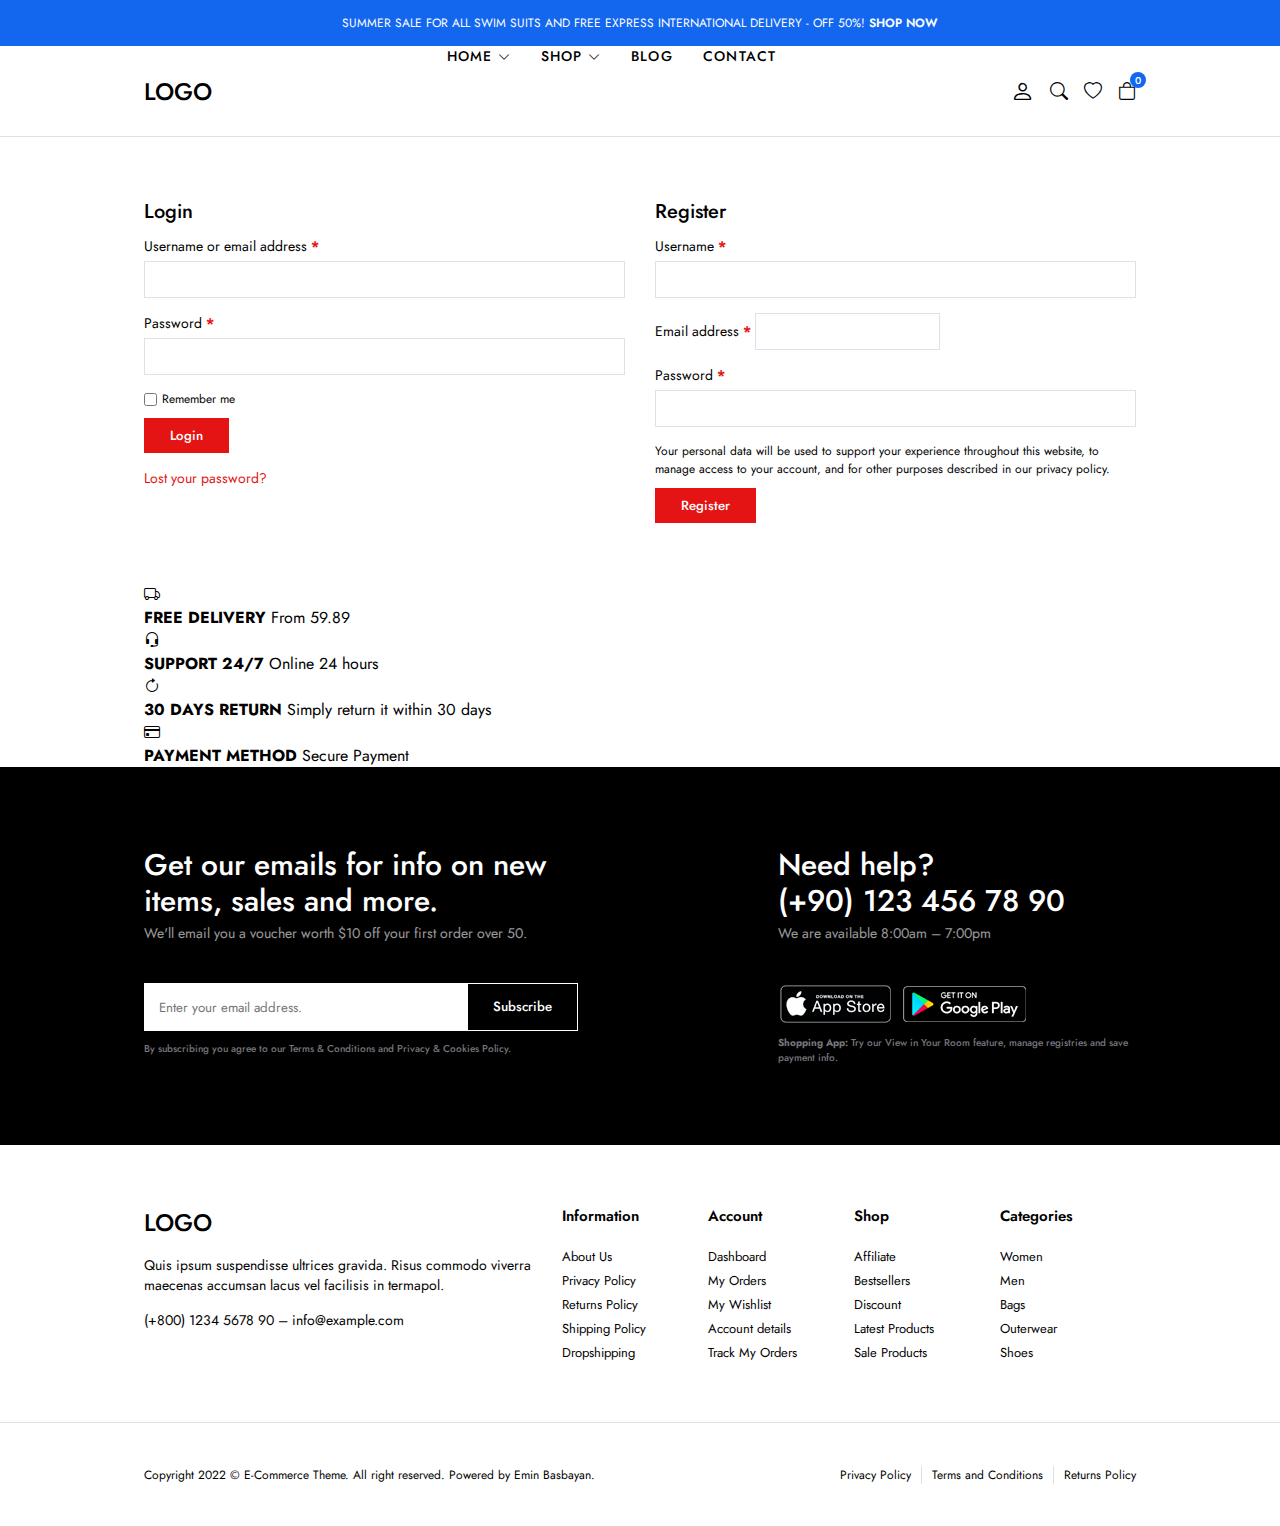
==== account.html @ 136420e7 "sayfa ekleme" ====
<!DOCTYPE html>
<html lang="en">

<head>
    <meta charset="UTF-8" />
    <meta http-equiv="X-UA-Compatible" content="IE=edge" />
    <meta name="viewport" content="width=device-width, initial-scale=1.0" />
    <title>Account</title>
    <!--! Boostrap Icons CDN  -->
    <link rel="stylesheet" href="https://cdn.jsdelivr.net/npm/bootstrap-icons@1.9.1/font/bootstrap-icons.css" />
    <link rel="stylesheet" href="css/main.css" />
</head>

<body>
    <!--! header start  -->
    <header>
        <div class="global-notification">
            <div class="container">
                <p>
                    SUMMER SALE FOR ALL SWIM SUITS AND FREE EXPRESS INTERNATIONAL DELIVERY
                    - OFF 50%!
                    <a href="shop.html">SHOP NOW</a>
                </p>
            </div>
        </div>
        <div class="header-row">
            <div class="container">
                <div class="header-wrapper">
                    <div class="header-mobile">
                        <i class="bi bi-list"></i>
                    </div>
                    <div class="header-left">
                        <a href="#" class="logo">LOGO</a>
                    </div>
                    <div class="header-center">
                        <nav class="navigation">
                            <ul class="menu-list">
                                <li class="menu-list-item">
                                    <a href="index.html" class="menu-link">
                                        Home
                                        <i class="bi bi-chevron-down"></i>
                                    </a>
                                    <div class="menu-dropdown-wrapper">
                                        <ul class="menu-dropdown-content">
                                            <li>
                                                <a href="#">Home Clean</a>
                                            </li>
                                            <li>
                                                <a href="#">Home Collection</a>
                                            </li>
                                            <li>
                                                <a href="#">Home Minimal</a>
                                            </li>
                                            <li>
                                                <a href="#">Home Modern</a>
                                            </li>
                                            <li>
                                                <a href="#">Home Parallax</a>
                                            </li>
                                            <li>
                                                <a href="#">Home Strong</a>
                                            </li>
                                            <li>
                                                <a href="#">Home Style</a>
                                            </li>
                                            <li>
                                                <a href="#">Home Unique</a>
                                            </li>
                                            <li>
                                                <a href="#">Home RTL</a>
                                            </li>
                                        </ul>
                                    </div>
                                </li>
                                <li class="menu-list-item megamenu-wrapper">
                                    <a href="shop.html" class="menu-link">
                                        Shop
                                        <i class="bi bi-chevron-down"></i>
                                    </a>
                                    <div class="menu-dropdown-wrapper">
                                        <div class="menu-dropdown-megamenu">
                                            <div class="megamenu-links">
                                                <div class="megamenu-products">
                                                    <h3 class="megamenu-products-title">
                                                        Shop Style
                                                    </h3>
                                                    <ul class="megamenu-menu-list">
                                                        <li>
                                                            <a href="#">Shop Standard</a>
                                                        </li>
                                                        <li>
                                                            <a href="#">Shop Full</a>
                                                        </li>
                                                        <li>
                                                            <a href="#">Shop Only Categories</a>
                                                        </li>
                                                        <li>
                                                            <a href="#">Shop Image Categories</a>
                                                        </li>
                                                        <li>
                                                            <a href="#">Shop Sub Categories</a>
                                                        </li>
                                                        <li>
                                                            <a href="#">Shop List</a>
                                                        </li>
                                                        <li>
                                                            <a href="#">Hover Style 1</a>
                                                        </li>
                                                        <li>
                                                            <a href="#">Hover Style 2</a>
                                                        </li>
                                                        <li>
                                                            <a href="#">Hover Style 3</a>
                                                        </li>
                                                    </ul>
                                                </div>
                                                <div class="megamenu-products">
                                                    <h3 class="megamenu-products-title">
                                                        Filter Layout
                                                    </h3>
                                                    <ul class="megamenu-menu-list">
                                                        <li>
                                                            <a href="#">Sidebar</a>
                                                        </li>
                                                        <li>
                                                            <a href="#">Filter Side Out</a>
                                                        </li>
                                                        <li>
                                                            <a href="#">Filter Dropdown</a>
                                                        </li>
                                                        <li>
                                                            <a href="#">Filter Drawer</a>
                                                        </li>
                                                    </ul>
                                                </div>
                                                <div class="megamenu-products">
                                                    <h3 class="megamenu-products-title">
                                                        Shop Loader
                                                    </h3>
                                                    <ul class="megamenu-menu-list">
                                                        <li>
                                                            <a href="#">Shop Pagination</a>
                                                        </li>
                                                        <li>
                                                            <a href="#">Shop Infinity</a>
                                                        </li>
                                                        <li>
                                                            <a href="#">Shop Load More</a>
                                                        </li>
                                                        <li>
                                                            <a href="#">Cart Modal</a>
                                                        </li>
                                                        <li>
                                                            <a href="#">Cart Drawer</a>
                                                        </li>
                                                        <li>
                                                            <a href="#">Cart Page</a>
                                                        </li>
                                                    </ul>
                                                </div>
                                            </div>
                                            <div class="megamenu-single">
                                                <a href="#">
                                                    <img src="img/mega-menu.jpg" alt="">
                                                </a>
                                                <h3 class="megamenu-single-title">JOIN THE LAYERING GANG</h3>
                                                <h4 class="megamenu-single-subtitle">Suspendisse faucibus nunc et
                                                    pellentesque</h4>
                                                <a href="#" class="megamenu-single-button btn btn-sm">Shop Now</a>
                                            </div>
                                        </div>
                                    </div>
                                </li>
                                <li class="menu-list-item">
                                    <a href="blog.html" class="menu-link">
                                        Blog
                                    </a>
                                </li>
                                <li class="menu-list-item">
                                    <a href="contact.html" class="menu-link">
                                        Contact
                                    </a>
                                </li>
                            </ul>
                        </nav>
                        <i class="bi-x-circle"></i>
                    </div>
                    <div class="header-right">
                        <div class="header-right-links">
                            <a href="#" class="header-account">
                                <i class="bi bi-person"></i>
                            </a>
                            <button class="toggle-button">
                                <i class="bi bi-search"></i>
                            </button>
                            <a href="#">
                                <i class="bi bi-heart"></i>
                            </a>
                            <div class="header-cart">
                                <a href="#" class="header-cart-link">
                                    <i class="bi bi-bag"></i>
                                    <span class="header-cart-count">0</span>
                                </a>
                            </div>
                        </div>
                    </div>
                </div>
            </div>
        </div>
    </header>
    <!--! header end  -->

    <!--! modal search start  -->
    <div class="modal-search">
        <div class="modal-wrapper">
            <h3 class="modal-title">Search for products</h3>
            <p class="modal-text">Start typing to see products you are looking for.</p>
            <form class="search-form">
                <input type="text" placeholder="Search a product">
                <button>
                    <i class="bi bi-search"></i>
                </button>
            </form>
            <div class="search-results">
                <div class="search-heading">
                    <h3>RESULTS FROM PRODUCT</h3>
                </div>
                <div class="results">
                    <a href="#" class="result-item">
                        <img src="img/products/product1/1.png" class="search-thumb" alt="">
                        <div class="search-info">
                            <h4>Analogue Resin Strap</h4>
                            <span class="search-sku">SKU: PD0016</span>
                            <span class="search-price">$108.00</span>
                        </div>
                    </a>
                    <a href="#" class="result-item">
                        <img src="img/products/product2/1.png" class="search-thumb" alt="">
                        <div class="search-info">
                            <h4>Analogue Resin Strap</h4>
                            <span class="search-sku">SKU: PD0016</span>
                            <span class="search-price">$108.00</span>
                        </div>
                    </a>
                </div>
            </div>
            <i class="bi bi-x-circle"></i>
        </div>
    </div>
    <!--! modal search end  -->

    <!--! account start  -->
    <section class="account-page">
        <div class="container">
            <div class="account-wrapper">
                <div class="account-column">
                    <h2>Login</h2>
                    <form>
                        <div>
                            <label>
                                <span>Username or email address <span class="required">*</span></span> 
                                <input type="text">
                            </label>
                        </div>
                        <div>
                            <label>
                                <span>Password <span class="required">*</span></span>
                                <input type="password">
                            </label>
                        </div>
                        <p class="remember">
                            <label>
                                <input type="checkbox">
                                <span>Remember me</span>
                            </label>
                            <button class="btn btn-sm">Login</button>
                        </p>
                        <a href="#" class="form-link">Lost your password?</a>
                    </form>
                </div>
                <div class="account-column">
                    <h2>Register</h2>
                    <form>
                        <div>
                            <label>
                                <span>Username <span class="required">*</span></span>
                                <input type="text">
                            </label>
                        </div>
                        <div>
                            <label>
                                <span>Email address <span class="required">*</span>
                                <input type="email">
                            </label>
                        </div>
                        <div>
                            <label>
                                <span>Password <span class="required">*</span></span>
                                <input type="password">
                            </label>
                        </div>
                        <div class="privacy-policy-text remember">
                            <p>
                                Your personal data will be used to support your experience throughout this website, to
                                manage access to your account, and for other purposes described in our <a
                                    href="#">privacy policy.</a>
                            </p>
                            <button class="btn btn-sm">Register</button>
                        </div>
                       
                    </form>
                </div>
            </div>
        </div>
    </section>
    <!--! account end  -->


    <!--! policy start  -->
    <section class="policy">
        <div class="container">
            <ul class="policy-list">
                <li class="policy-item">
                    <i class="bi bi-truck"></i>
                    <div class="policy-texts">
                        <strong>FREE DELIVERY</strong>
                        <span>From 59.89</span>
                    </div>
                </li>
                <li class="policy-item">
                    <i class="bi bi-headset"></i>
                    <div class="policy-texts">
                        <strong>SUPPORT 24/7</strong>
                        <span>Online 24 hours</span>
                    </div>
                </li>
                <li class="policy-item">
                    <i class="bi bi-arrow-clockwise"></i>
                    <div class="policy-texts">
                        <strong> 30 DAYS RETURN</strong>
                        <span>Simply return it within 30 days</span>
                    </div>
                </li>
                <li class="policy-item">
                    <i class="bi bi-credit-card"></i>
                    <div class="policy-texts">
                        <strong> PAYMENT METHOD</strong>
                        <span>Secure Payment</span>
                    </div>
                </li>
            </ul>
        </div>
    </section>
    <!--! policy end  -->

    <!--! footer start  -->
    <footer class="footer">
        <div class="subscribe-row">
            <div class="container">
                <div class="footer-row-wrapper">
                    <div class="footer-subscribe-wrapper">
                        <div class="footer-subscribe">
                            <div class="footer-subscribe-top">
                                <h3 class="subscribe-title">Get our emails for info on new items, sales and more.</h3>
                                <p class="subscribe-desc">We'll email you a voucher worth $10 off your first order over
                                    50.</p>
                            </div>
                            <div class="footer-subscribe-bottom">
                                <form>
                                    <input type="text" placeholder="Enter your email address.">
                                    <button class="btn">Subscribe</button>
                                </form>
                                <p class="privacy-text">
                                    By subscribing you agree to our <a href="#">Terms & Conditions and Privacy & Cookies
                                        Policy.</a>
                                </p>
                            </div>
                        </div>
                    </div>
                    <div class="footer-contact-wrapper">
                        <div class="footer-contact-top">
                            <h3 class="contact-title">
                                Need help? <br>
                                (+90) 123 456 78 90
                            </h3>
                            <p class="contact-desc">We are available 8:00am – 7:00pm</p>
                        </div>
                        <div class="footer-contact-bottom">
                            <div class="download-app">
                                <a href="#">
                                    <img src="img/footer/app-store.png" alt="">
                                </a>
                                <a href="#">
                                    <img src="img/footer/google-play.png" alt="">
                                </a>
                            </div>
                            <p class="privacy-text">
                                <strong>Shopping App:</strong> Try our View in Your Room feature, manage registries and
                                save payment
                                info.
                            </p>
                        </div>
                    </div>
                </div>
            </div>
        </div>
        <div class="widgets-row">
            <div class="container">
                <div class="footer-widgets">
                    <div class="brand-info">
                        <div class="footer-logo">
                            <a href="#" class="logo">LOGO</a>
                        </div>
                        <div class="footer-desc">
                            <p> Quis ipsum suspendisse ultrices gravida. Risus commodo viverra maecenas accumsan lacus
                                vel facilisis
                                in
                                termapol.</p>
                        </div>
                        <div class="footer-contact">
                            <p>
                                <a href="tel:555 555 55 55">(+800) 1234 5678 90</a> – <a
                                    href="mailto:info@example.com">info@example.com</a>
                            </p>
                        </div>
                    </div>
                    <div class="widget-nav-menu">
                        <h4>Information</h4>
                        <ul class="menu-list">
                            <li>
                                <a href="#">About Us</a>
                            </li>
                            <li>
                                <a href="#">Privacy Policy</a>
                            </li>
                            <li>
                                <a href="#">Returns Policy</a>
                            </li>
                            <li>
                                <a href="#">Shipping Policy</a>
                            </li>
                            <li>
                                <a href="#">Dropshipping</a>
                            </li>
                        </ul>
                    </div>
                    <div class="widget-nav-menu">
                        <h4>Account</h4>
                        <ul class="menu-list">
                            <li>
                                <a href="#">Dashboard</a>
                            </li>
                            <li>
                                <a href="#">My Orders</a>
                            </li>
                            <li>
                                <a href="#">My Wishlist</a>
                            </li>
                            <li>
                                <a href="#">Account details</a>
                            </li>
                            <li>
                                <a href="#">Track My Orders</a>
                            </li>
                        </ul>
                    </div>
                    <div class="widget-nav-menu">
                        <h4>Shop</h4>
                        <ul class="menu-list">
                            <li>
                                <a href="#">Affiliate</a>
                            </li>
                            <li>
                                <a href="#">Bestsellers</a>
                            </li>
                            <li>
                                <a href="#">Discount</a>
                            </li>
                            <li>
                                <a href="#">Latest Products</a>
                            </li>
                            <li>
                                <a href="#">Sale Products</a>
                            </li>
                        </ul>
                    </div>
                    <div class="widget-nav-menu">
                        <h4>Categories</h4>
                        <ul class="menu-list">
                            <li>
                                <a href="#">Women</a>
                            </li>
                            <li>
                                <a href="#">Men</a>
                            </li>
                            <li>
                                <a href="#">Bags</a>
                            </li>
                            <li>
                                <a href="#">Outerwear</a>
                            </li>
                            <li>
                                <a href="#">Shoes</a>
                            </li>
                        </ul>
                    </div>
                </div>
            </div>
        </div>
        <div class="copyright-row">
            <div class="container">
                <div class="footer-copyright">
                    <div class="site-copyright">
                        <p>
                            Copyright 2022 © E-Commerce Theme. All right reserved. Powered by Emin Basbayan.
                        </p>
                    </div>
                    <a href="#">
                        <img src="img/footer/cards.png" alt="">
                    </a>
                    <div class="footer-menu">
                        <ul class="footer-menu-list">
                            <li class="list-item">
                                <a href="#">Privacy Policy</a>
                            </li>
                            <li class="list-item">
                                <a href="#">Terms and Conditions</a>
                            </li>
                            <li class="list-item">
                                <a href="#">Returns Policy</a>
                            </li>
                        </ul>
                    </div>
                </div>
            </div>
        </div>
    </footer>
    <!--! footer end  -->

    </div>
</body>

</html>
---- css/main.css ----
/*! global css */
@import url(base.css);

/*! layout */
@import url(layout/header.css);
@import url(layout/footer.css);

/*! components */
@import url(components/modal-serch.css);
@import url(components/slider.css);
@import url(components/category-item.css);
@import url(components/product-item.css);
@import url(components/compaign-item.css);
@import url(components/blog-item.css);
@import url(components/campaign-single.css);

/*! pages  */
@import url(pages/home.css);
@import url(pages/contact.css);
@import url(pages/account.css);
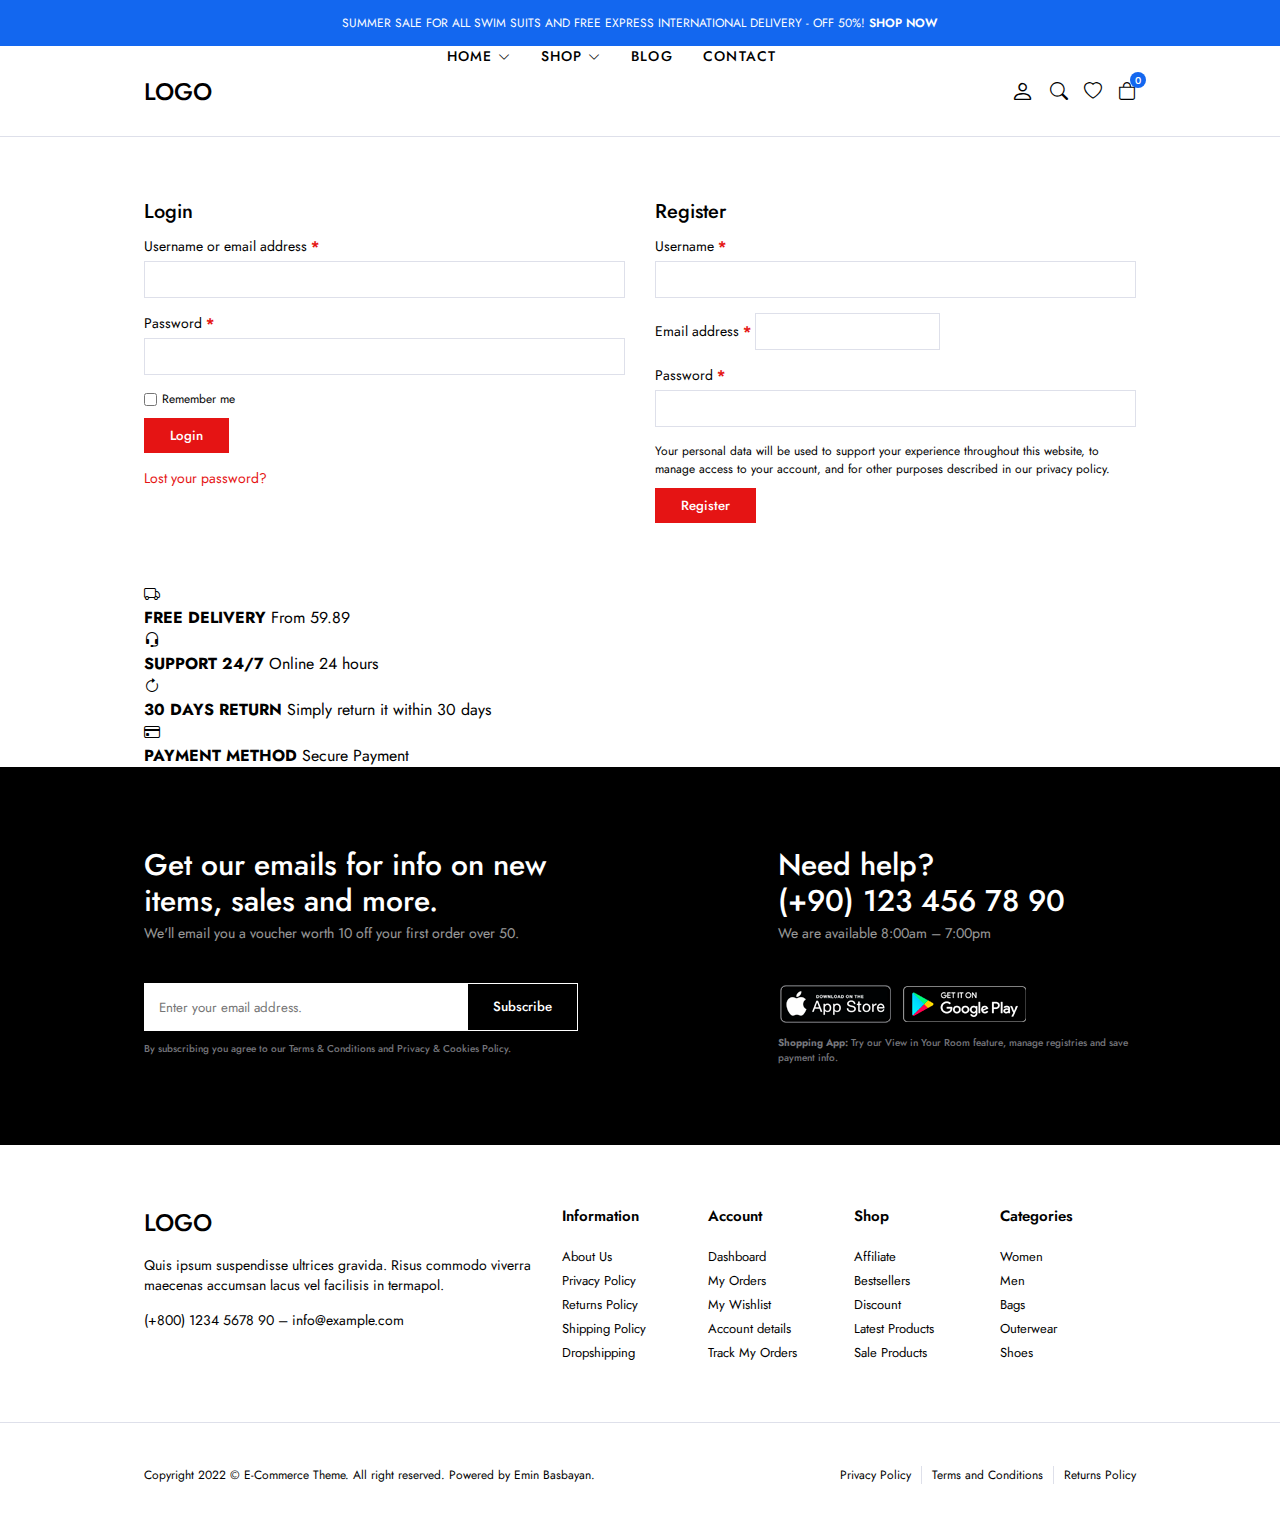
==== commit 2ab349db: "kart sayfası" ====
--- a/account.html
+++ b/account.html
@@ -231,7 +231,7 @@
                         <div class="search-info">
                             <h4>Analogue Resin Strap</h4>
                             <span class="search-sku">SKU: PD0016</span>
-                            <span class="search-price">$108.00</span>
+                            <span class="search-price">108.00</span>
                         </div>
                     </a>
                     <a href="#" class="result-item">
@@ -239,7 +239,7 @@
                         <div class="search-info">
                             <h4>Analogue Resin Strap</h4>
                             <span class="search-sku">SKU: PD0016</span>
-                            <span class="search-price">$108.00</span>
+                            <span class="search-price">108.00</span>
                         </div>
                     </a>
                 </div>
@@ -362,7 +362,7 @@
                         <div class="footer-subscribe">
                             <div class="footer-subscribe-top">
                                 <h3 class="subscribe-title">Get our emails for info on new items, sales and more.</h3>
-                                <p class="subscribe-desc">We'll email you a voucher worth $10 off your first order over
+                                <p class="subscribe-desc">We'll email you a voucher worth 10 off your first order over
                                     50.</p>
                             </div>
                             <div class="footer-subscribe-bottom">
--- a/css/main.css
+++ b/css/main.css
@@ -17,4 +17,5 @@
 /*! pages  */
 @import url(pages/home.css);
 @import url(pages/contact.css);
-@import url(pages/account.css);+@import url(pages/account.css);
+@import url(pages/cart.css);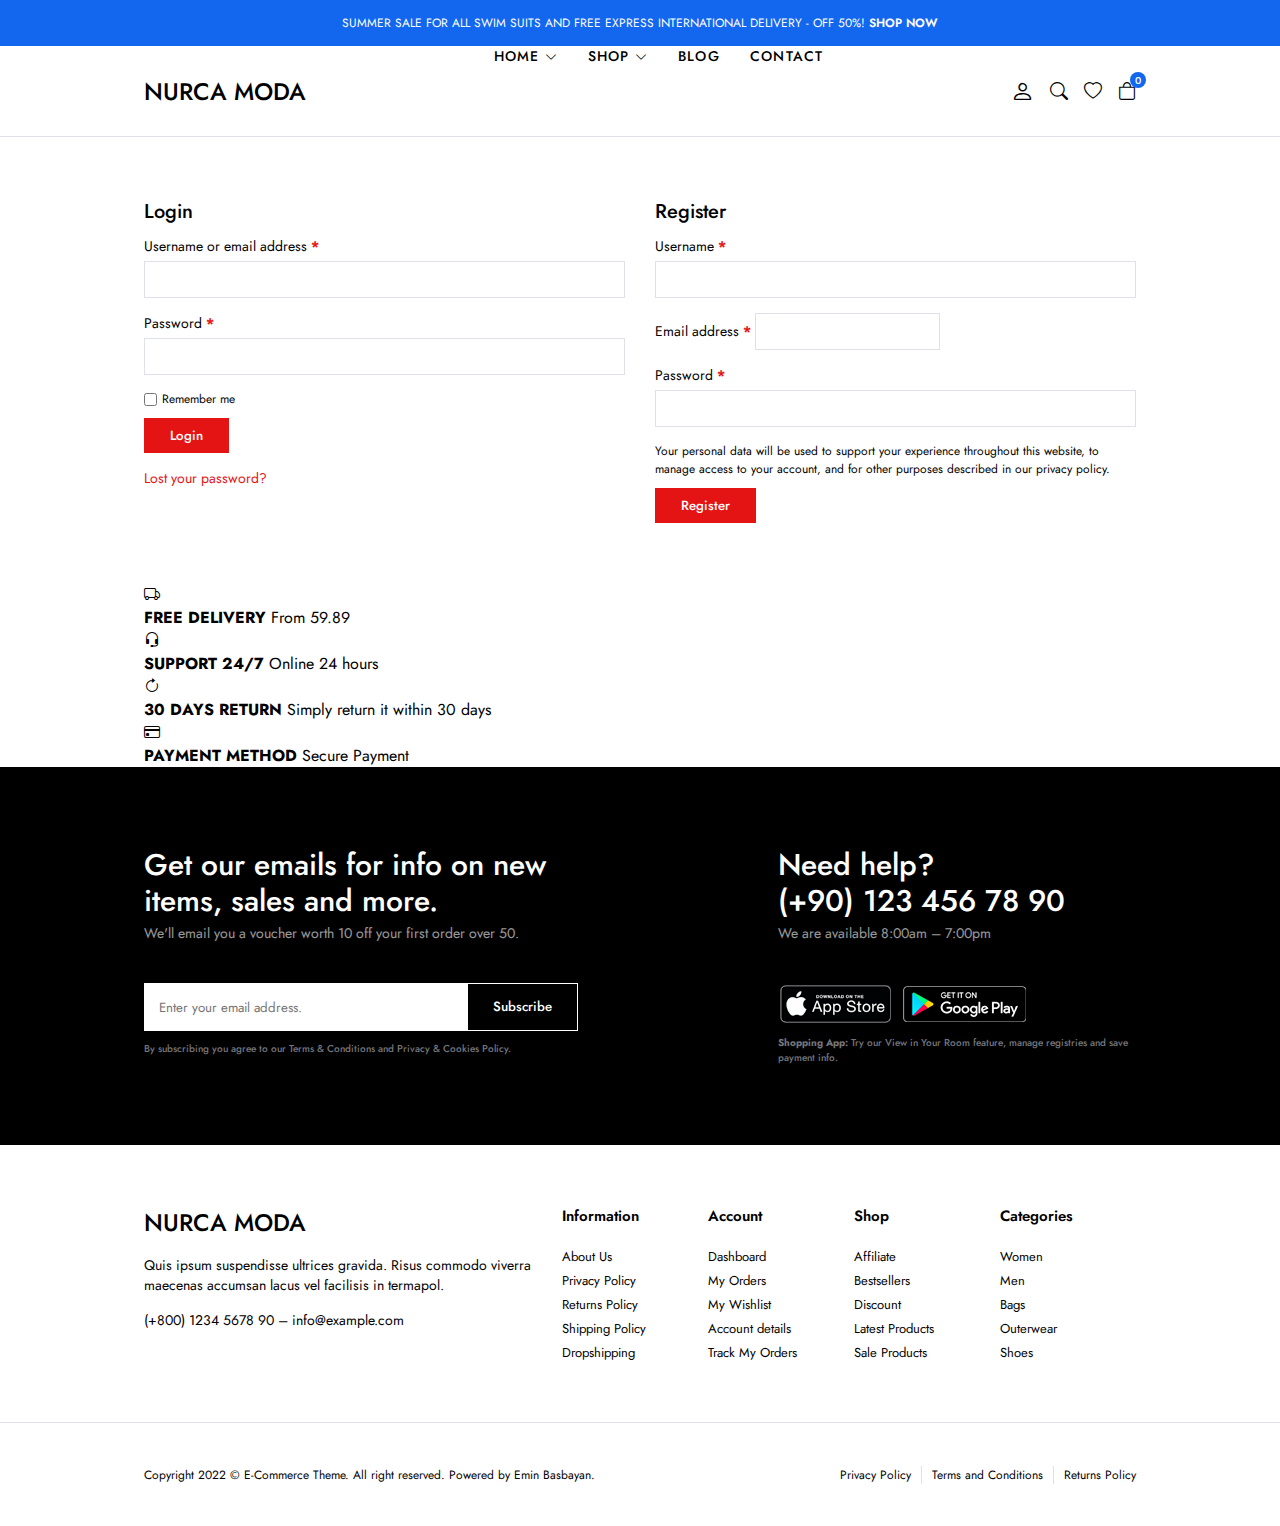
==== commit 99562cd9: "düzenleme" ====
--- a/account.html
+++ b/account.html
@@ -27,12 +27,12 @@
             <div class="container">
                 <div class="header-wrapper">
                     <div class="header-mobile">
-                        <i class="bi bi-list"></i>
+                        <i class="bi bi-list" id="btn-menu"></i>
                     </div>
                     <div class="header-left">
-                        <a href="#" class="logo">LOGO</a>
-                    </div>
-                    <div class="header-center">
+                        <a href="index.html" class="logo">NURCA MODA</a>
+                    </div>
+                    <div class="header-center" id="sidebar">
                         <nav class="navigation">
                             <ul class="menu-list">
                                 <li class="menu-list-item">
@@ -183,21 +183,21 @@
                                 </li>
                             </ul>
                         </nav>
-                        <i class="bi-x-circle"></i>
+                        <i class="bi-x-circle" id="close-sidebar"></i>
                     </div>
                     <div class="header-right">
                         <div class="header-right-links">
-                            <a href="#" class="header-account">
+                            <a href="account.html" class="header-account">
                                 <i class="bi bi-person"></i>
                             </a>
-                            <button class="toggle-button">
+                            <button class="search-button">
                                 <i class="bi bi-search"></i>
                             </button>
                             <a href="#">
                                 <i class="bi bi-heart"></i>
                             </a>
                             <div class="header-cart">
-                                <a href="#" class="header-cart-link">
+                                <a href="cart.html" class="header-cart-link">
                                     <i class="bi bi-bag"></i>
                                     <span class="header-cart-count">0</span>
                                 </a>
@@ -244,11 +244,41 @@
                     </a>
                 </div>
             </div>
-            <i class="bi bi-x-circle"></i>
+            <i class="bi bi-x-circle" id="close-search"></i>
         </div>
     </div>
     <!--! modal search end  -->
-
+  <!--! modal dialog start  -->
+  <div class="modal-dialog">
+    <div class="modal-content">
+        <button class="modal-close">
+            <i class="bi bi-x"></i>
+        </button>
+        <div class="modal-image">
+            <img src="img/modal-dialog.jpg" alt="">
+        </div>
+        <div class="popup-wrapper">
+            <div class="popup-content">
+                <div class="popup-title">
+                    <h3>NEWSLETTER</h3>
+                </div>
+                <p class="popup-text">
+                    Sign up to our newsletter and get exclusive deals you won find any where else straight to your
+                    inbox!
+                </p>
+                <form class="popup-form">
+                    <input type="text" placeholder="Enter Email Address Here">
+                    <button class="btn btn-primary">SUBSCRIBE</button>
+                    <label>
+                        <input type="checkbox">
+                        <span>Don't show this popup again</span>
+                    </label>
+                </form>
+            </div>
+        </div>
+    </div>
+</div>
+<!--! modal dialog end  -->
     <!--! account start  -->
     <section class="account-page">
         <div class="container">
@@ -409,7 +439,7 @@
                 <div class="footer-widgets">
                     <div class="brand-info">
                         <div class="footer-logo">
-                            <a href="#" class="logo">LOGO</a>
+                            <a href="index.html" class="logo">NURCA MODA</a>
                         </div>
                         <div class="footer-desc">
                             <p> Quis ipsum suspendisse ultrices gravida. Risus commodo viverra maecenas accumsan lacus
@@ -536,8 +566,9 @@
         </div>
     </footer>
     <!--! footer end  -->
-
-    </div>
+  <!-- javascript  -->
+  <script src="js/main.js" type="module"></script>
+    
 </body>
 
 </html>--- a/css/main.css
+++ b/css/main.css
@@ -13,9 +13,18 @@
 @import url(components/compaign-item.css);
 @import url(components/blog-item.css);
 @import url(components/campaign-single.css);
+@import url(components/single-product/breadcrumb.css);
+@import url(components/single-product/product-gallery.css);
+@import url(components/single-product/product-info.css);
+@import url(components/single-product/product-tabs.css);
+@import url(components/reviews.css);
+@import url(components/modal-dialog.css);
 
 /*! pages  */
 @import url(pages/home.css);
 @import url(pages/contact.css);
 @import url(pages/account.css);
-@import url(pages/cart.css);+@import url(pages/cart.css);
+@import url(pages/single-product.css);
+@import url(pages/blog.css);
+@import url(pages/single-blog.css);